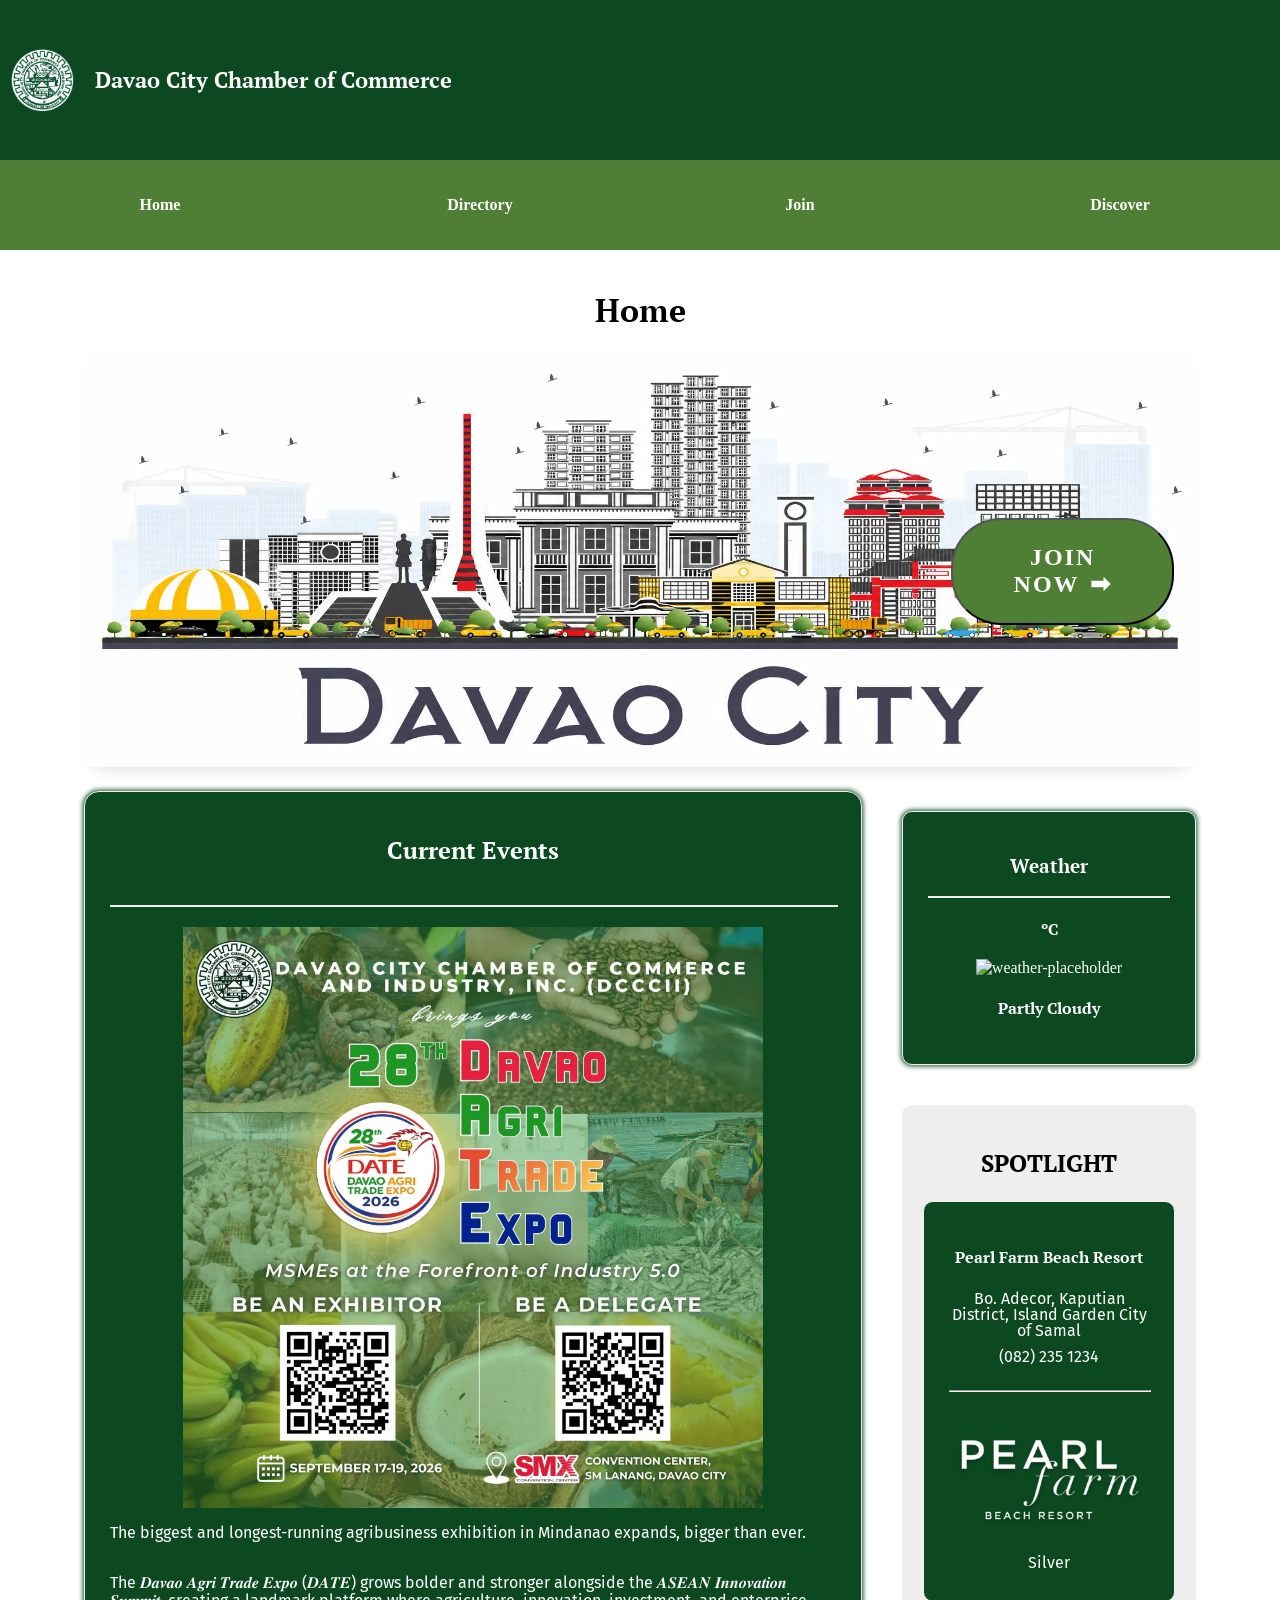
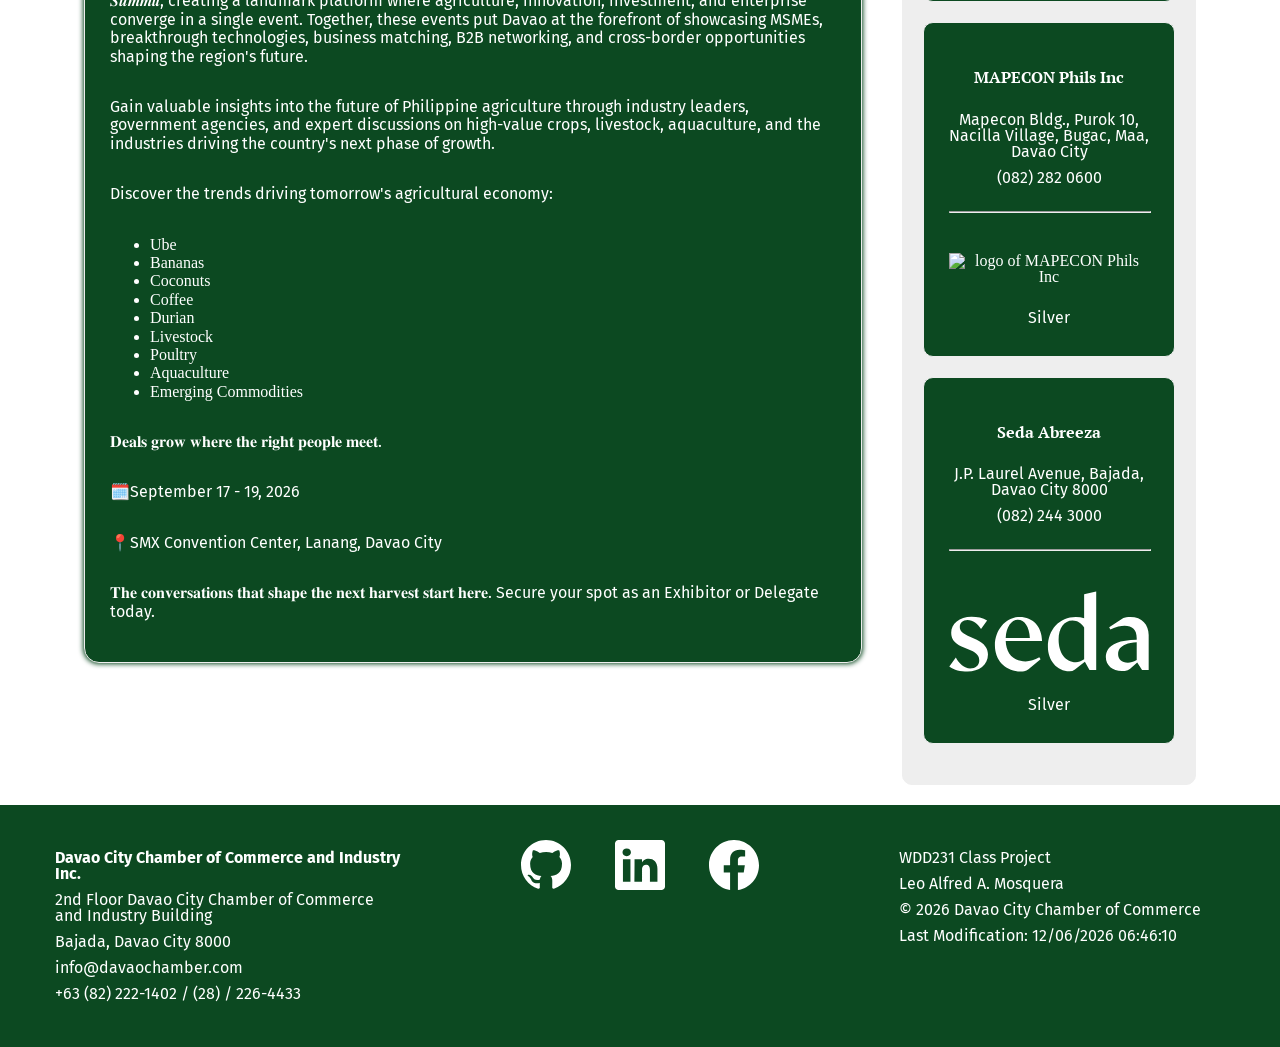
==== chamber/index.html @ d4dee58e "chamber home page first push" ====
<!DOCTYPE html>
<html lang="en">

<head>
    <meta charset="UTF-8">
    <meta name="viewport" content="width=device-width, initial-scale=1.0">
    <title>Chamber of Commerce Website — Home</title>
    <meta name="description"
        content="Directory page for Chamber of Commerce website assignment in WDD 231: Web Frontend Development at Brigham Young University - Idaho">
    <meta name="author" content="Leo Alfred A. Mosquera">
    <meta property="og:title" content="Chamber of Commerce — Home Page">
    <meta property="og:description"
        content="Home page for Chamber of Commerce website assignment in WDD 231: Web Frontend Development at Brigham Young University - Idaho">
    <meta property="og:image" content="https://leoaam24.github.io/wdd231/chamber/images/logo.webp">
    <meta property="og:url" content="https://leoaam24.github.io/wdd231/chamber/directory">

    <link rel="icon" href="./favicon.ico">

    <link rel="stylesheet" href="./styles/normalize.css">
    <link rel="stylesheet" href="./styles/small.css">
    <link rel="stylesheet" href="./styles/larger.css">

    <link rel="preconnect" href="https://fonts.googleapis.com">
    <link rel="preconnect" href="https://fonts.gstatic.com" crossorigin>
    <link
        href="https://fonts.googleapis.com/css2?family=Fira+Sans:ital,wght@0,100;0,200;0,300;0,400;0,500;0,600;0,700;0,800;0,900;1,100;1,200;1,300;1,400;1,500;1,600;1,700;1,800;1,900&family=PT+Serif:ital,wght@0,400;0,700;1,400;1,700&display=swap"
        rel="stylesheet" media="print" onload="this.media='all'">
    <script src="./scripts/base.js" defer></script>
    <script type="module" src="./scripts/weatherapi.mjs"></script>
    <script type="module" src="./scripts/spotlight.mjs"></script>
</head>

<body>
    <header>
        <div id="websiteBrand">
            <img src="./images/logo.webp" alt="davao city chamber of commerce logo" width="160" height="160">
            <span id="websiteTitle">Davao City Chamber of Commerce</span>
        </div>
        <span id="hmbrgrBtn" class=".hmbrgrBtn open"></span>
    </header>
    <nav class="nav open">
        <ol>
            <li><a href="./index.html" class="navItem">Home</a></li>
            <li><a href="./directory.html" class="navItem">Directory</a></li>
            <li><a href="#" class="navItem">Join</a></li>
            <li><a href="#" class="navItem">Discover</a></li>
        </ol>
    </nav>
    <main class="home">
        <h1>Home</h1>
        <div id="hero-container">
            <img id="heroImage" src="./images/hero-image.webp" alt="vector image of davao city">
            <button id="joinBtn">Join Now</button>
        </div>
        <section id="currentEvents">
            <h2>Current Events</h2>
            <hr>
            <img src="./images/qr-for-date.webp" alt="event image with QR code" id="currentEventImage">
            <p>The biggest and longest-running agribusiness exhibition in Mindanao expands, bigger than ever.</p>
            <p>The 𝑫𝒂𝒗𝒂𝒐 𝑨𝒈𝒓𝒊 𝑻𝒓𝒂𝒅𝒆 𝑬𝒙𝒑𝒐 (𝑫𝑨𝑻𝑬) grows bolder and stronger alongside the 𝑨𝑺𝑬𝑨𝑵
                𝑰𝒏𝒏𝒐𝒗𝒂𝒕𝒊𝒐𝒏 𝑺𝒖𝒎𝒎𝒊𝒕, creating a landmark platform where agriculture, innovation,
                investment, and
                enterprise converge in a single event. Together, these events put Davao at the forefront of showcasing
                MSMEs,
                breakthrough technologies, business matching, B2B networking, and cross-border opportunities shaping the
                region's
                future.</p>
            <p>Gain valuable insights into the future of Philippine agriculture through industry leaders, government
                agencies, and
                expert discussions on high-value crops, livestock, aquaculture, and the industries driving the country's
                next phase of
                growth.</p>
            <p>Discover the trends driving tomorrow's agricultural economy:</p>
            <ol>
                <li>Ube</li>
                <li>Bananas</li>
                <li>Coconuts</li>
                <li>Coffee</li>
                <li>Durian</li>
                <li>Livestock</li>
                <li>Poultry</li>
                <li>Aquaculture</li>
                <li>Emerging Commodities</li>
            </ol>
            <p>𝐃𝐞𝐚𝐥𝐬 𝐠𝐫𝐨𝐰 𝐰𝐡𝐞𝐫𝐞 𝐭𝐡𝐞 𝐫𝐢𝐠𝐡𝐭 𝐩𝐞𝐨𝐩𝐥𝐞 𝐦𝐞𝐞𝐭.</p>
            <p id="eventDate">September 17 - 19, 2026</p>
            <p id="eventLocation">SMX Convention Center, Lanang, Davao City</p>
            <p>𝐓𝐡𝐞 𝐜𝐨𝐧𝐯𝐞𝐫𝐬𝐚𝐭𝐢𝐨𝐧𝐬 𝐭𝐡𝐚𝐭 𝐬𝐡𝐚𝐩𝐞 𝐭𝐡𝐞 𝐧𝐞𝐱𝐭 𝐡𝐚𝐫𝐯𝐞𝐬𝐭 𝐬𝐭𝐚𝐫𝐭 𝐡𝐞𝐫𝐞.
                Secure your
                spot as an Exhibitor or Delegate today.</p>
        </section>
        <div id="weatherAndSpotlightContainer">
            <section id="weather-info">
                <h3>Weather</h3>
                <hr>
                <h4><span id="temp-value"></span> ºC</h4>
                <img src="#" alt="weather-placeholder" id="weatherImg">
                <div class="weather-info-2">
                    <h4><span id="weather-condition">Partly Cloudy</span></h4>
                </div>
            </section>
            <section id="spotlightSection">
                <h3>Spotlight</h3>
            </section>
        </div>
    </main>
    <footer>
        <div id="nameAndContacts">
            <p><strong>Davao City Chamber of Commerce and Industry Inc.</strong></p>
            <p>2nd Floor Davao City Chamber of Commerce and Industry Building</p>
            <p> Bajada, Davao City 8000</p>
            <p>info@davaochamber.com</p>
            <p>+63 ​(82) 222-1402 / (28) / 226-4433​</p>
        </div>
        <div id="socials">
            <a href="https://github.com/leoaam24/wdd231"><img src="./images/github.svg" alt="github-icon"
                    width="50"></a>
            <a href="https://www.linkedin.com/in/leo-alfred-mosquera-005425144/"><img src="./images/linkedin.svg"
                    alt="linkedIn-icon" width="50"></a>
            <a href="https://www.facebook.com/leoaam24/"><img src="./images/facebook.svg" alt="facebook-icon"
                    width="50"></a>
        </div>
        <div id="devInfo">
            <p>WDD231 Class Project</p>
            <p>Leo Alfred A. Mosquera</p>
            <p>© <span id="currentyear"></span> Davao City Chamber of Commerce</p>
            <p>Last Modification: <span id="lastModified"></span></p>
        </div>
    </footer>
</body>

</html>
---- chamber/styles/small.css ----
:root {
    --primary-color: #0c4921;
    --secondary-color: #4F7F34;
    --tertiary-color: #E3B82E;
    --border: 1px solid #eee;
}

* {
    box-sizing: border-box;
}

body {
    display: flex;
    flex-direction: column;
    max-width: 900px;
    margin: 0 auto;
    min-height: 100dvh;
}


h1,
h2,
h3,
h4,
h5,
h6 {
    font-family: 'PT Serif', serif;
}

p {
    font-family: 'Fira Sans', sans-serif;
}



/*************** HEADER ***************/

header {
    display: grid;
    grid-template-columns: minmax(0, 1fr) 44px;
    background-color: var(--primary-color);
    max-width: 100%;
    margin: 0;
}

#websiteBrand {
    display: grid;
    grid-template-columns: 75px auto;
    min-width: 0;
    gap: 20px;
    align-items: center;
}

header #websiteBrand img {
    grid-column: 1/2;
    box-sizing: border-box;
    object-fit: contain;
    min-width: 0;
    max-width: 100%;
    padding-left: 10px;
}

#websiteTitle {
    font-family: 'PT Serif', serif;
    font-weight: 800;
    color: #ffff;
    min-width: 0;
    font-size: 22px;
}

#hmbrgrBtn {
    display: flex;
    align-items: center;
    justify-content: center;
}

#hmbrgrBtn.open::before {
    text-align: center;
    align-self: center;
    grid-column: 2/3;
    content: "\2716";
    font-size: 24px;
    color: #ffff;
    cursor: pointer;
}

#hmbrgrBtn::before {
    content: "\2630";
    font-size: 24px;
    color: #ffff;
    cursor: pointer;

}

/*************** NAVIGATION ***************/
nav {
    display: none;
}

nav.open {
    margin: 0;
    display: block;
}

nav.open ol {
    display: flex;
    flex-direction: column;
    margin: 0;
    padding: 0;
}


nav.open ol li {
    display: flex;
    list-style-type: none;
    margin: 0;

}

.navItem {
    text-decoration: none;
    color: #ffff;
    background-color: var(--secondary-color);
    padding: 36px;
    margin: 0;
    font-weight: 700;
    cursor: pointer;
    transition: background-color .5s ease;
    width: 100%;
}

.navItem:hover {
    background-color: var(--tertiary-color);
    color: var(--primary-color);
    text-transform: uppercase;
}




/*************** MAIN ***************/
main {
    flex: 1;
    margin: 0 auto;
    padding: 20px;
}

main h2 {
    text-align: center;
}


/****** HOME ******/

.home {
    display: flex;
    flex-direction: column;
}

.home h1 {
    text-align: center;
}

#hero-container {
    margin-bottom: 20px;
}

#heroImage {
    box-shadow: 0 10px 15px -10px #d5d5d5;
}

#heroImage,

#currentEventImage {
    object-fit: cover;
    max-width: 100%;
    min-width: 0%;
}

#joinBtn {
    padding: .75rem;
    border-radius: 50px;
    max-width: 100%;
    width: 100%;
    background-color: var(--secondary-color);
    color: #fff;
    font-weight: 800;
    text-transform: uppercase;
    margin: 20px auto;
    cursor: pointer;
    letter-spacing: 2px;
    transition: background-color .5s ease, transform .3s ease, border-radius 1s ease-out, color 1s ease-out, letter-spacing 1s ease-out;
}

#joinBtn:hover {
    transform: scale(1.1);
    border-radius: 5px;
    background-color: #E3B82E;
    color: #0c4921;
    letter-spacing: 5px;
}

#currentEvents {
    border: var(--border);
    padding: 25px;
    border-radius: 15px;
    background-color: #0c4921;
    color: #fff;
    box-shadow: 0 0 5px 1px var(--primary-color);
}


#currentEvents:hover h2 {
    letter-spacing: 5px;
}

#currentEvents p {
    transition: line-height .5s ease-out;
}

#currentEvents:hover p {
    line-height: 1.5;
}

#currentEvents h2 {
    max-width: 100%;
    color: #fff;
    max-height: 100%;
    height: 100%;
    transition: letter-spacing .5s ease;
}


#currentEvents hr {
    border: var(--border);
    margin: 20px auto;
}

#currentEvents ol li {
    list-style-type: disc;
}

#eventDate::before {
    content: "🗓️";
}

#eventLocation::before {
    content: "📍";
}

#weather-info {
    border: var(--border);
    padding: 25px;
    margin: 20px 0;
    border-radius: 10px;
    text-align: center;
    background-color: var(--primary-color);
    color: #fff;
    box-shadow: 0 0 5px 1px var(--primary-color);
}

#weather-info h3 {
    transition: letter-spacing .5s ease;
}

#weather-info:hover h3 {
    letter-spacing: 5px;
}

#weather-info h4 {
    transition: transform .5s ease;
}

#weather-info:hover h4 {
    transform: scale(1.1);
}

#weather-info hr {
    border: var(--border);
}

#spotlightSection {
    border: var(--border);
    padding: 10px;
    transition: background-color .5s ease;
}

#spotlightSection:hover {
    background-color: transparent;
}

#spotlightSection:hover h3 {
    letter-spacing: 5px;
}


#spotlightSection h3 {
    text-align: center;
    transition: letter-spacing .5s ease;
}

#spotlightSection .card {
    display: flex;
    flex-direction: column;
    border: var(--border);
    padding: 25px;
    margin: 20px 0;
    border-radius: 10px;
    text-align: center;
    background-color: var(--primary-color);
    color: #fff;
    line-height: 1;
    transition: transform .5s ease;
}

#spotlightSection .card:hover {
    transform: scale(1.1);
}

#spotlightSection .card hr {
    width: 100%;
    max-width: 100%;
    margin: 20px 0;
}

#spotlightSection .card img {
    flex: 1;
    display: block;
    object-fit: cover;
    max-width: 100%;
    min-width: 0%;
    margin: 20px 0;
}

#spotlightSection .card p {
    margin: 5px 0;
}


/****** DIRECTORY ******/

#viewButtons {
    display: flex;
    text-align: center;
    margin: 20px 0;
    justify-content: space-between;
}

.viewButton {
    width: 100%;
    padding: 24px;
    margin: 0 20px;
    font-weight: 700;
    font-size: 26px;
    color: var(--primary-color);
    background-color: #E3B82E;
    border-radius: 20px;
    cursor: pointer;
    transition: background-color .5s ease;
}

.viewButton:hover {
    background-color: var(--primary-color);
    color: #fff;
    font-weight: 700;
    text-transform: uppercase;
}

.card.grid:nth-child(odd) .cardInfo.grid {
    background-color: var(--primary-color);
    color: #fff;
}


/****** CARD GRID — DIRECTORY ******/
.card.grid {
    text-align: center;
    border: 1px solid #ddd;
    margin: 20px 0;
    border-radius: 15px;
    background-color: var(--secondary-color);
    color: #ffff;
    box-shadow: 0 0 15px -5px black;
    display: flex;
    flex-direction: column;
}

.card.grid h1 {
    justify-content: center;
    align-self: center;
}

.card.grid hr {
    border: 1px solid #eee;
    margin-bottom: 20px;
}

.cardInfo.grid {
    background: transparent;
    background-color: #fff;
    color: var(--primary-color);
    display: grid;
    gap: 10px;
    grid-template-columns: repeat(2, 1fr);
    padding: 20px;
    flex: 1;
}

.cardInfo.grid img {
    align-self: center;
    min-width: 0;
    min-height: 0;
    max-width: 100%;
    height: auto;
    grid-row: 1/4;
}

.cardInfo.grid span {
    box-sizing: content-box;
    grid-column: 2/3;
    display: flex;
    flex-wrap: wrap;
    align-items: center;
    max-width: 100%;
    min-width: 0;
    word-break: break-all;
    line-height: 1;
}

.cardInfo.grid span p {
    font-size: 14px;
    margin: 10px 0;
    padding-left: 5px;
}

/****** CARD LIST — DIRECTORY ******/
.card.list {
    margin: 0;
    border: 1px solid #d5d5d5;
    text-align: center;
    background-color: var(--secondary-color);
    color: #fff;
    box-shadow: 0 0 15px -8px black;
}


.cardInfo.list {
    display: flex;
    flex-direction: column;
    background-color: #fff;
    padding: 25px;
    color: var(--primary-color);
}

.cardInfo.list img {
    display: none;
}

.cardInfo.list span {
    display: flex;
    align-items: center;
}


.cardInfo.list span p {
    word-break: break-all;
    text-align: left;
    padding-left: 5px;
}

/*************** FOOTER ***************/
footer {
    background-color: var(--primary-color);
    display: flex;
    flex-direction: column;
    color: #fff;
    line-height: 1;
}

footer>* {
    margin: 10px 20px;
}

footer p {
    margin: 10px;
}

#socials>* {
    padding: 20px;
}
---- chamber/styles/larger.css ----
@media screen and (min-width: 768px) {

    body {
        display: flex;
        flex-direction: column;
        max-width: 100%;
    }


    /*************** HEADER ***************/
    #hmbrgrBtn {
        display: none;
    }

    /*************** NAVIGATION ***************/
    nav.open ol {
        flex-direction: row;
    }

    nav.open ol li {
        text-align: center;
        width: 100%;
    }

    /*************** MAIN ***************/
    main {
        flex: 1;
    }

    main h1 {
        text-align: center;
    }

    /****** HOME ******/
    .home {
        max-width: 90%;
        display: grid;
        grid-template-columns: 1fr .25fr;
        align-items: start;
    }

    .home h1 {
        grid-column: 1/3;
    }

    #hero-container {
        position: relative;
        grid-column: 1/3;
    }

    #joinBtn::after {
        padding-left: 10px;
        content: "\27A1";
    }

    #joinBtn {
        position: absolute;
        bottom: 30%;
        right: 2%;
        width: 20%;
        padding: 24px;
        font-size: 24px;
    }


    #currentEvents {
        display: flex;
        flex-direction: column;
        grid-column: 1/2;
        max-width: 100%;
        margin-right: 40px;
    }

    #currentEvents h2 {
        flex-shrink: 1;
    }

    #currentEventImage {
        align-self: center;
        max-width: 80%;
    }

    #currentEvents hr {
        max-width: 100%;
        width: 100%;
        flex-shrink: 1;
    }

    #weatherAndSpotlightContainer {
        display: flex;
        flex-direction: column;
    }

    #weather-info {
        margin-bottom: auto;
    }

    #spotlightSection {
        margin-top: 40px;
        border-radius: 10px;
        padding: 20px;
        background-color: #eee;
    }

    #spotlightSection h3 {
        font-size: 24px;
        text-transform: uppercase;
    }

    #spotlightSection .card img {
        align-self: center;
        max-width: 200px;
    }

    /****** DIRECTORY ******/


    /****** CARD GRID — DIRECTORY ******/
    #cards.grid {
        display: grid;
        grid-template-columns: repeat(4, minmax(0, 1fr));
        gap: 20px;
    }

    .cardInfo.grid {
        padding: 20px;
        max-width: 100%;
        align-self: baseline;
        box-sizing: border-box;
        justify-items: center;
    }

    .cardInfo.grid img {
        grid-row: 1/4;
        justify-self: center;
    }

    .cardInfo.grid span p {
        text-align: left;
    }

    /****** CARD LIST  — DIRECTORY ******/
    #cards.list {
        display: flex;
        flex-direction: column;
    }

    .card.list {
        box-shadow: none;
    }

    .cardInfo.list span {
        justify-content: center;
    }



    /*************** FOOTER ***************/
    footer {
        padding: 25px;
        display: grid;
        grid-template-columns: repeat(3, minmax(0, 1fr));
        justify-items: center;
    }
}
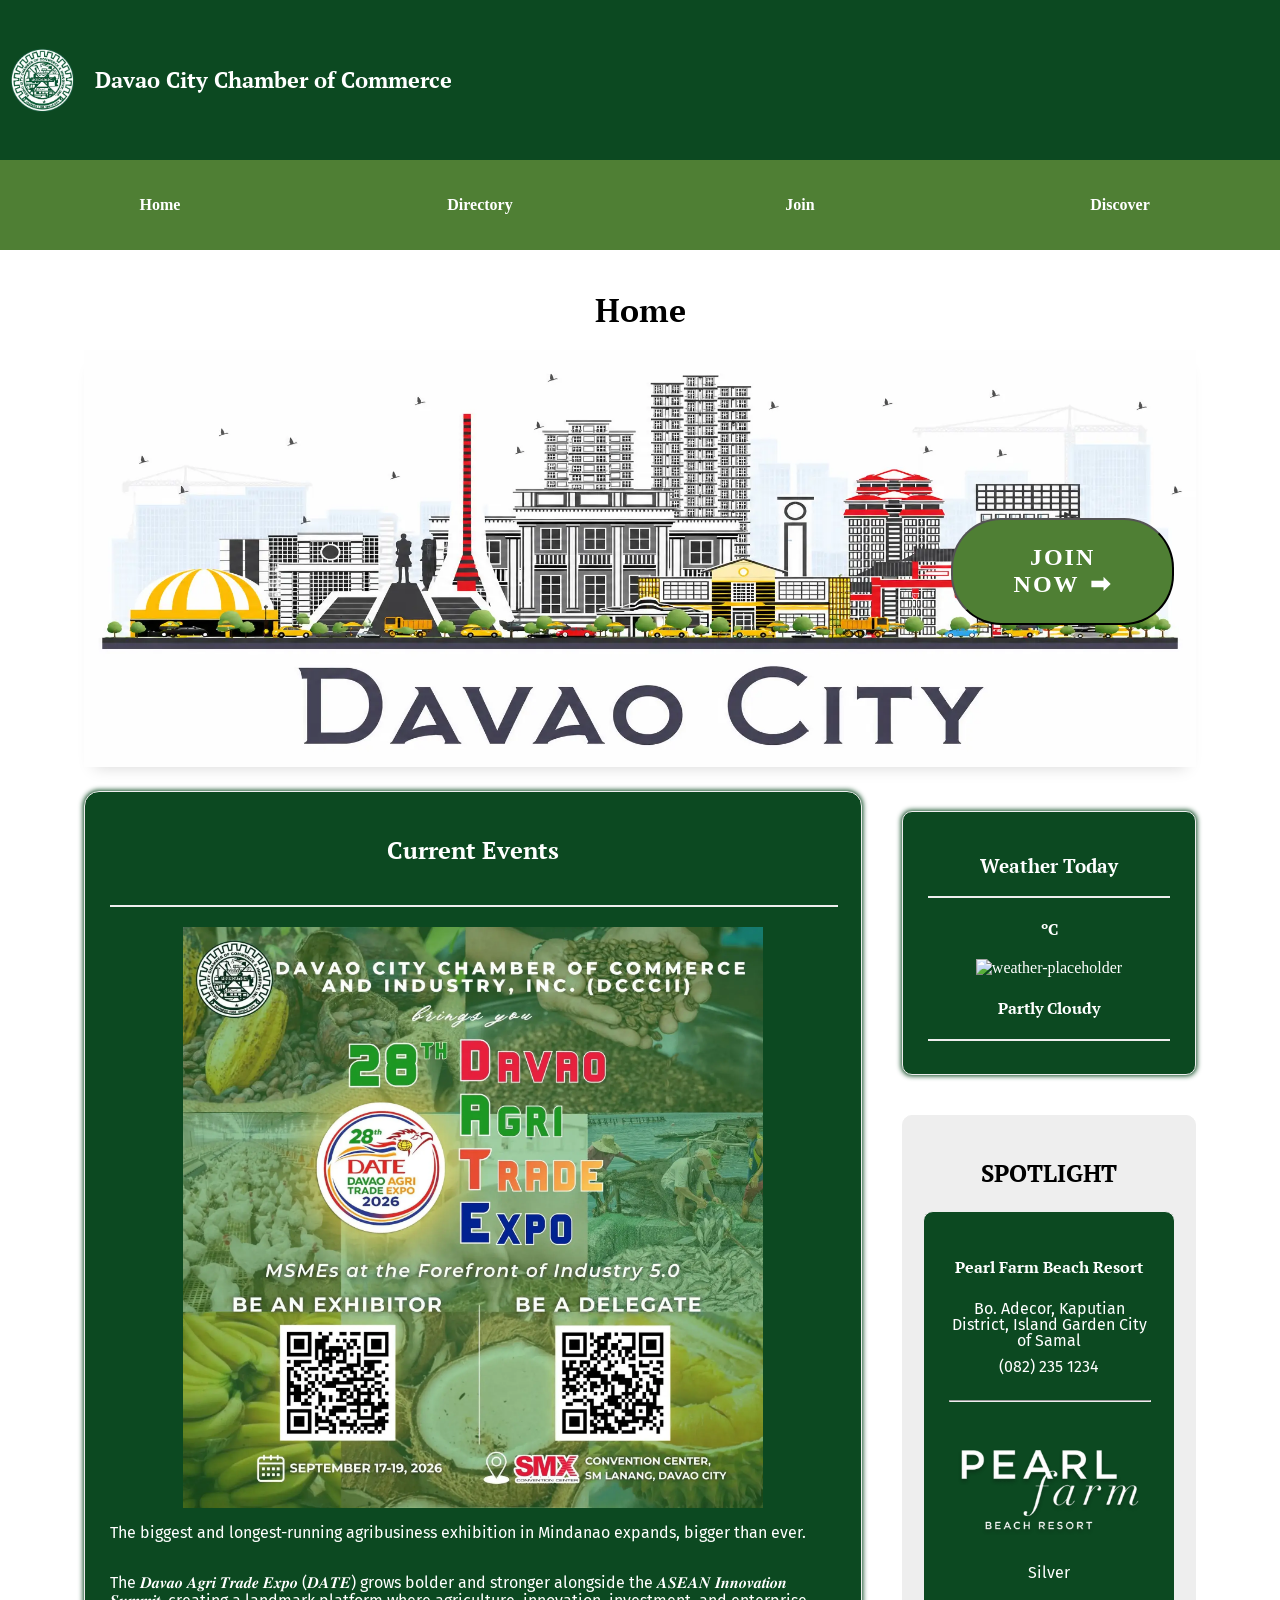
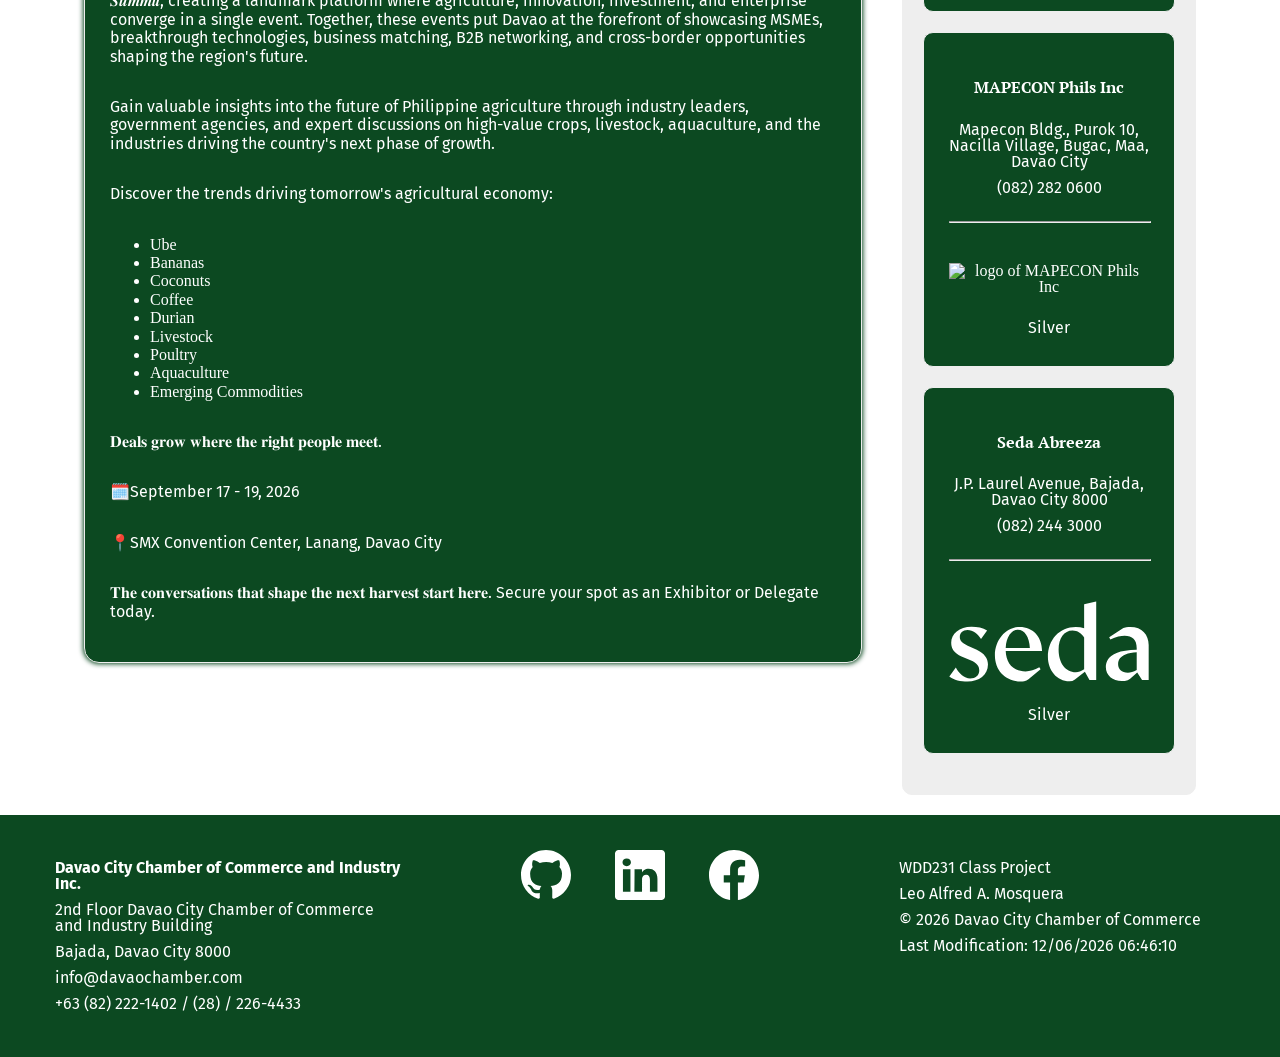
==== commit 1a507e3b: "second push for chamber home page" ====
--- a/chamber/index.html
+++ b/chamber/index.html
@@ -91,16 +91,20 @@
         </section>
         <div id="weatherAndSpotlightContainer">
             <section id="weather-info">
-                <h3>Weather</h3>
+                <h3>Weather Today</h3>
                 <hr>
                 <h4><span id="temp-value"></span> ºC</h4>
                 <img src="#" alt="weather-placeholder" id="weatherImg">
                 <div class="weather-info-2">
                     <h4><span id="weather-condition">Partly Cloudy</span></h4>
+                    <hr>
+                    <div id="advanceWeather">
+                    </div>
                 </div>
             </section>
             <section id="spotlightSection">
                 <h3>Spotlight</h3>
+
             </section>
         </div>
     </main>
--- a/chamber/styles/small.css
+++ b/chamber/styles/small.css
@@ -259,6 +259,7 @@
     box-shadow: 0 0 5px 1px var(--primary-color);
 }
 
+
 #weather-info h3 {
     transition: letter-spacing .5s ease;
 }
@@ -277,6 +278,11 @@
 
 #weather-info hr {
     border: var(--border);
+}
+
+#advanceWeatherDescription {
+    text-transform: capitalize;
+    font-weight: 400;
 }
 
 #spotlightSection {
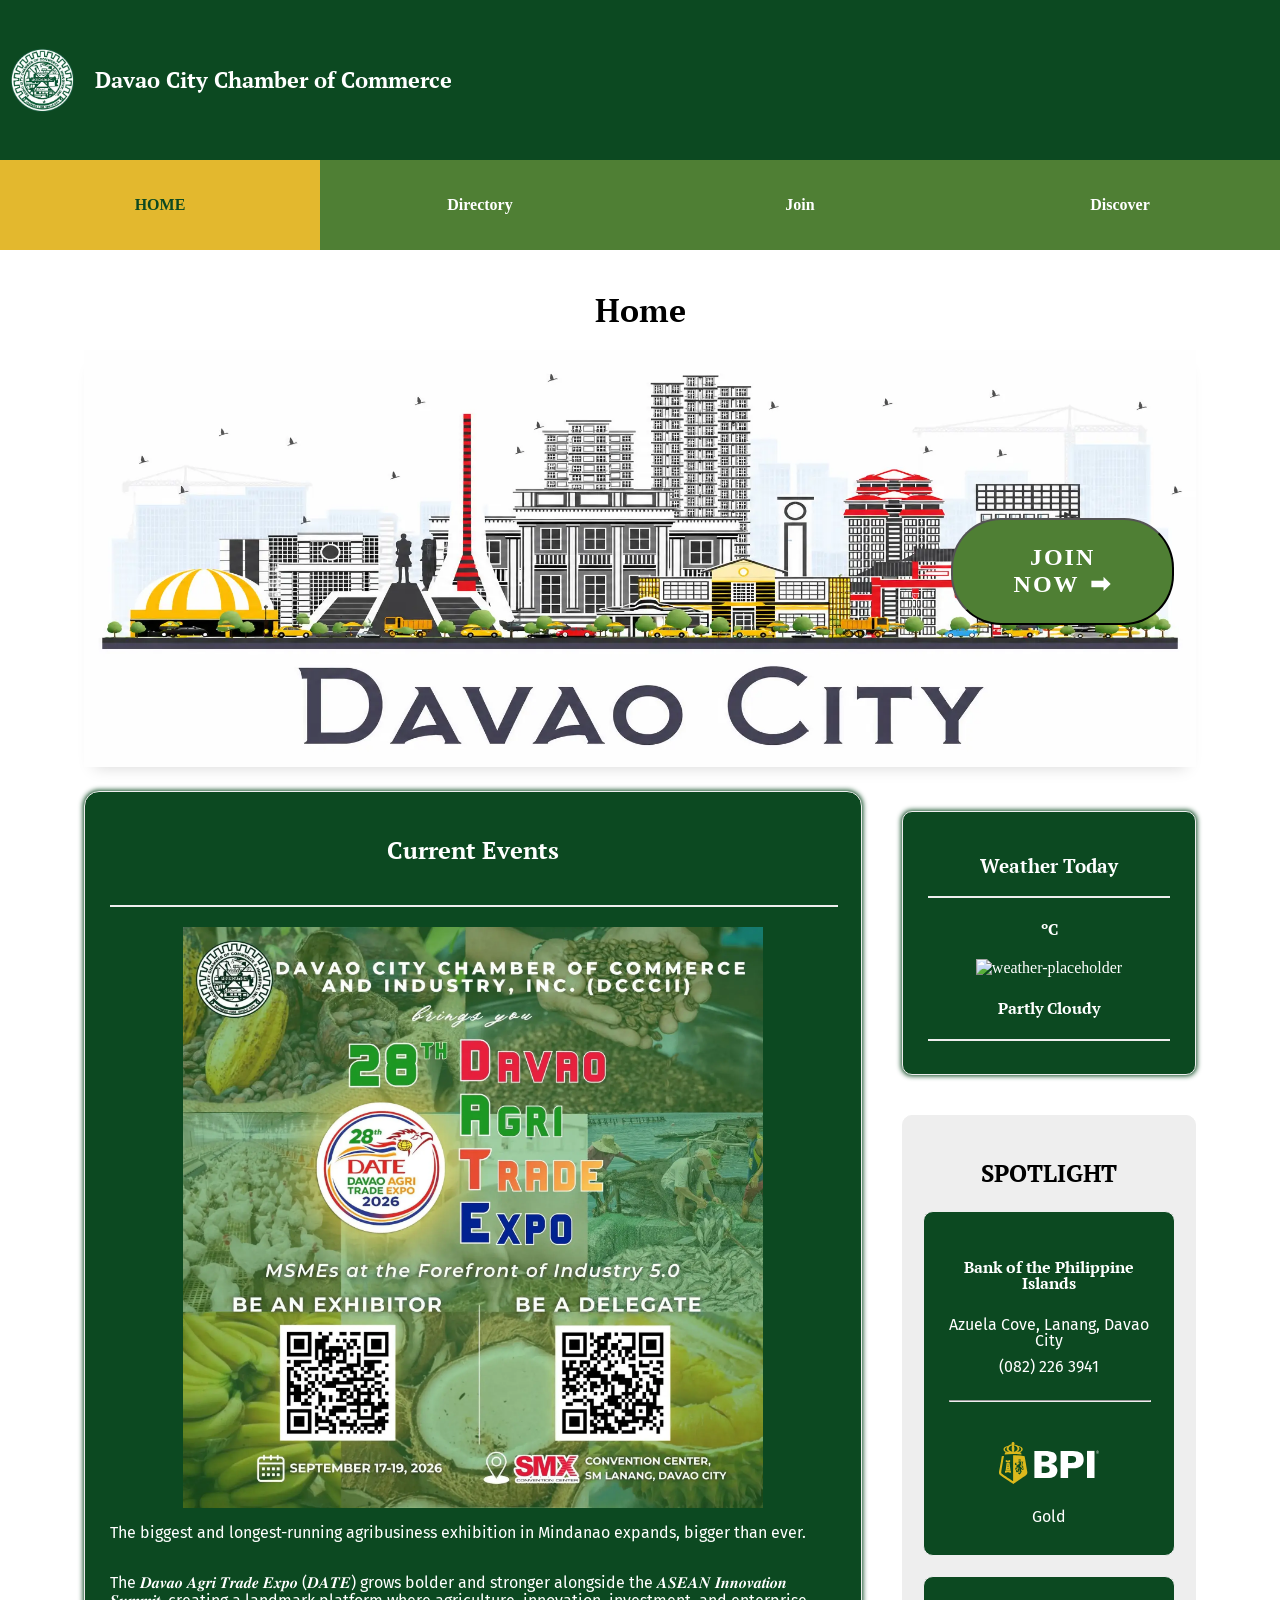
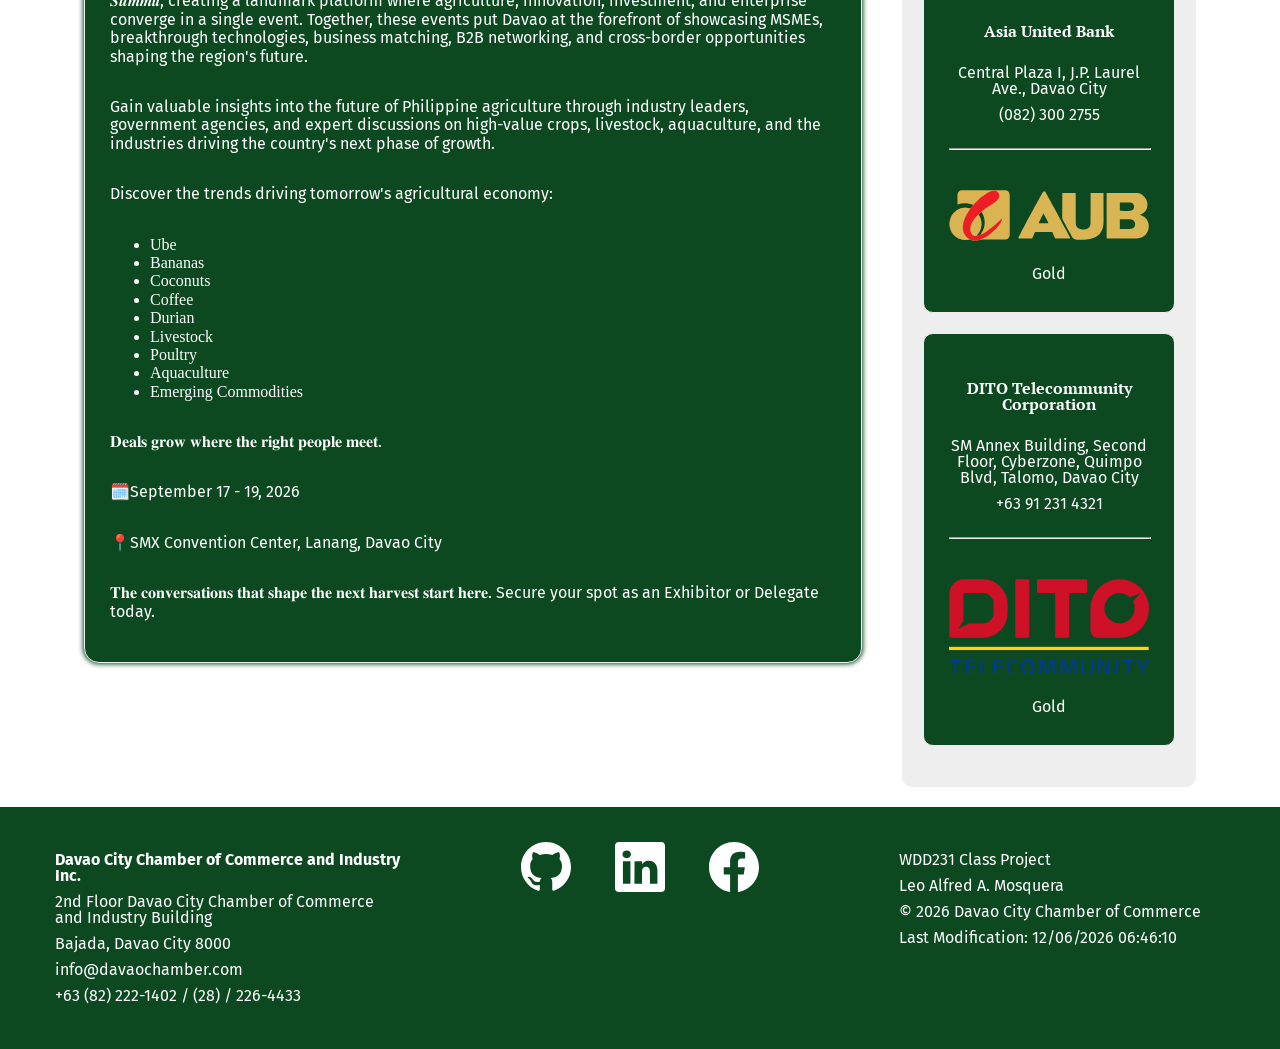
==== commit 7ee4c610: "adding current subclass for current navigation." ====
--- a/chamber/index.html
+++ b/chamber/index.html
@@ -40,7 +40,7 @@
     </header>
     <nav class="nav open">
         <ol>
-            <li><a href="./index.html" class="navItem">Home</a></li>
+            <li><a href="./index.html" class="navItem current">Home</a></li>
             <li><a href="./directory.html" class="navItem">Directory</a></li>
             <li><a href="#" class="navItem">Join</a></li>
             <li><a href="#" class="navItem">Discover</a></li>
--- a/chamber/styles/small.css
+++ b/chamber/styles/small.css
@@ -129,7 +129,10 @@
     width: 100%;
 }
 
-.navItem:hover {
+
+
+.navItem:hover,
+.navItem.current {
     background-color: var(--tertiary-color);
     color: var(--primary-color);
     text-transform: uppercase;
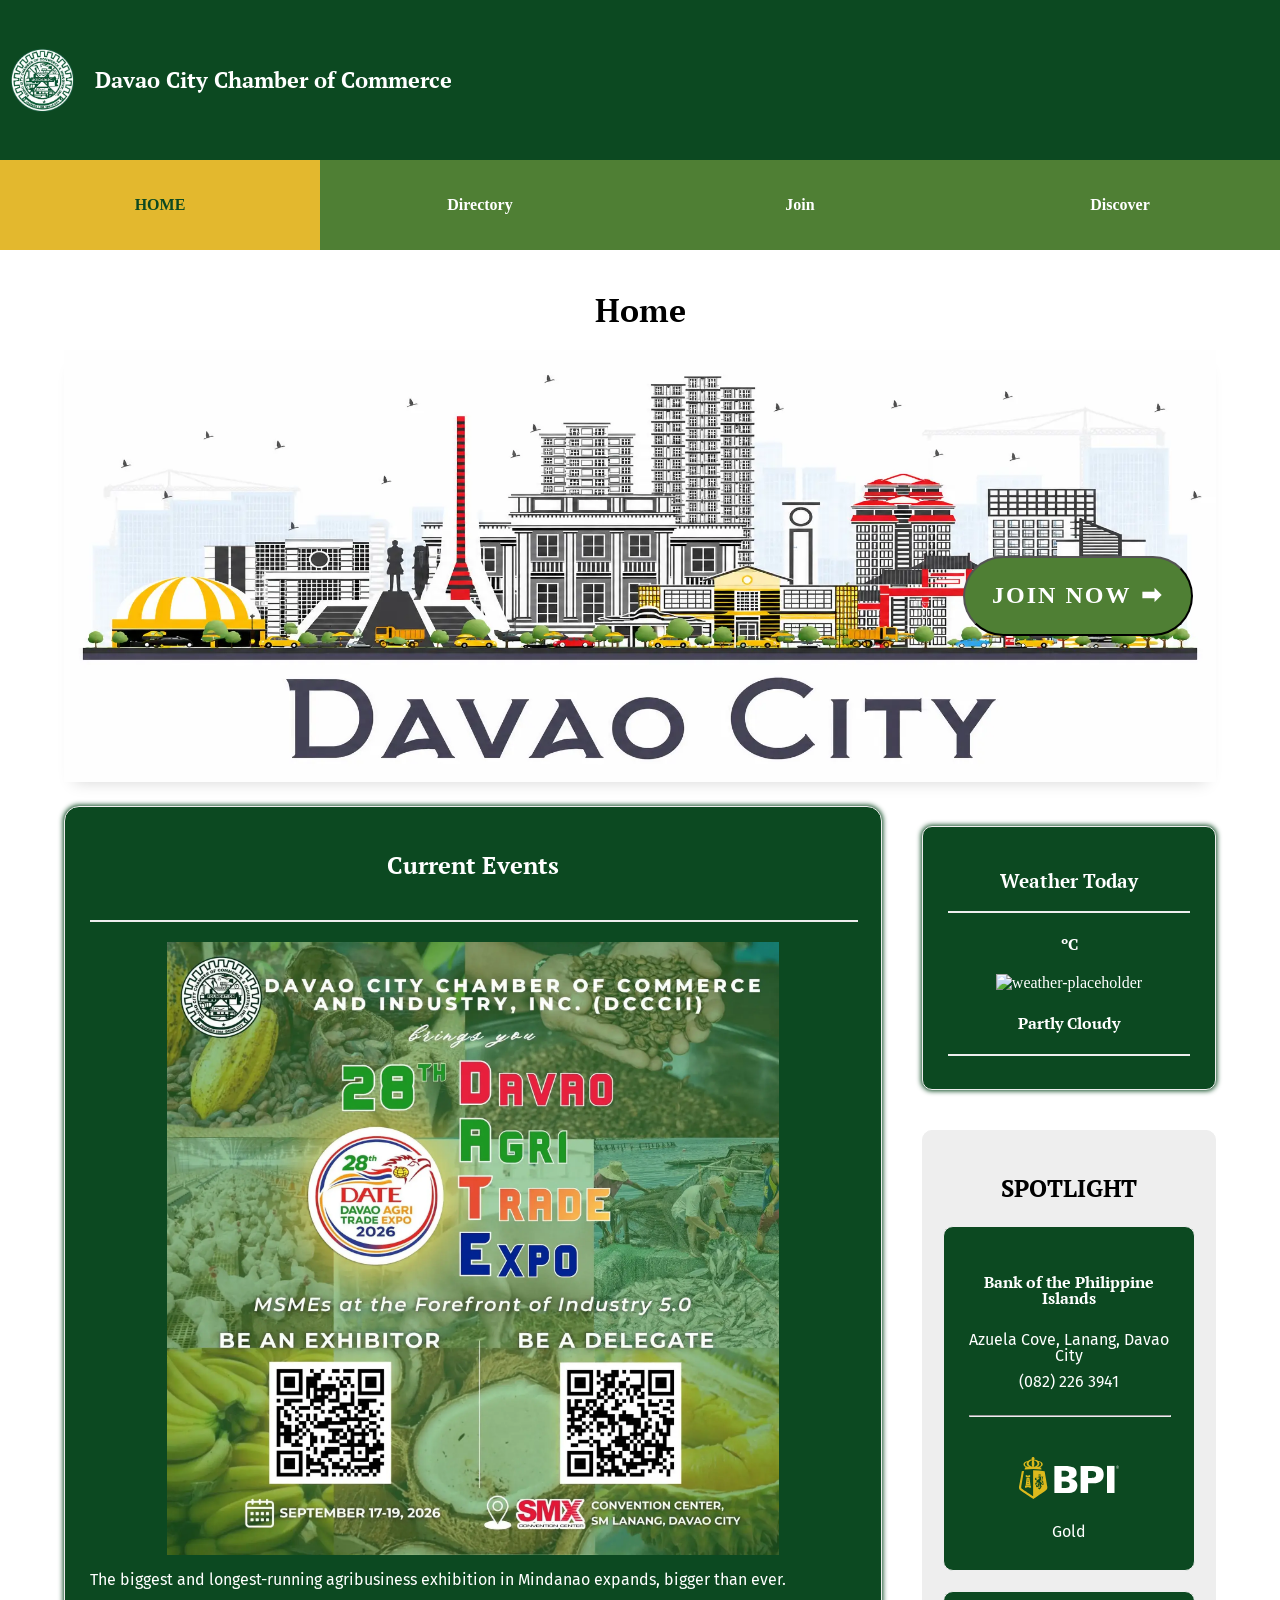
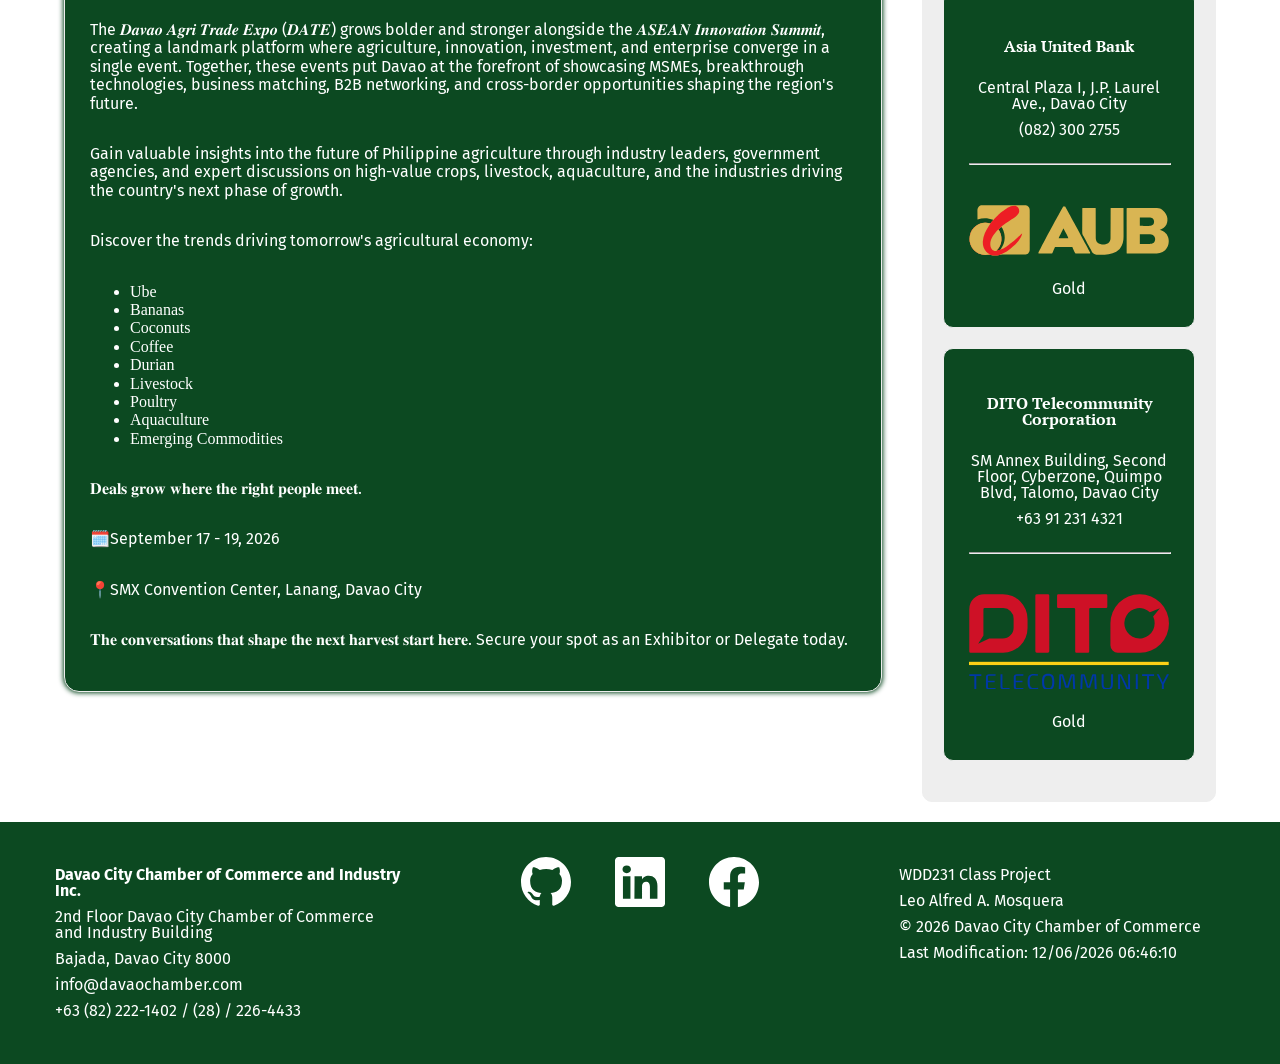
==== commit 29d1122c: "join page 3rd update" ====
--- a/chamber/index.html
+++ b/chamber/index.html
@@ -11,7 +11,7 @@
     <meta property="og:title" content="Chamber of Commerce — Home Page">
     <meta property="og:description"
         content="Home page for Chamber of Commerce website assignment in WDD 231: Web Frontend Development at Brigham Young University - Idaho">
-    <meta property="og:image" content="https://leoaam24.github.io/wdd231/chamber/images/logo.webp">
+    <meta property="og:image" content="https://leoaam24.github.io/wdd231/chamber/images/dcccii.png">
     <meta property="og:url" content="https://leoaam24.github.io/wdd231/chamber/directory">
 
     <link rel="icon" href="./favicon.ico">
--- a/chamber/styles/small.css
+++ b/chamber/styles/small.css
@@ -5,7 +5,75 @@
     --border: 1px solid #eee;
 }
 
-* {
+
+@property --glow-angle {
+    syntax: "<angle>";
+    initial-value: 0deg;
+    inherits: false;
+}
+
+
+@keyframes spin-glow {
+    to {
+        --glow-angle: 360deg;
+    }
+}
+
+
+@keyframes fadeColorNp {
+    from {
+        border: inherit;
+        transform: scale(1);
+    }
+
+    to {
+        border: inherit;
+        transform: scale(1.05);
+    }
+}
+
+@keyframes fadeColorBr {
+    from {
+        border: inherit;
+        transform: scale(1);
+    }
+
+    to {
+        border: inherit;
+        transform: scale(1.05);
+    }
+}
+
+@keyframes fadeColorSi {
+    from {
+        border: inherit;
+        transform: scale(1);
+    }
+
+    to {
+        border: inherit;
+
+        transform: scale(1.05);
+    }
+}
+
+@keyframes fadeColorGo {
+    from {
+        border: inherit;
+        transform: scale(1);
+    }
+
+    to {
+        border: inherit;
+
+        transform: scale(1.05);
+    }
+}
+
+
+
+
+@keyframe * {
     box-sizing: border-box;
 }
 
@@ -142,6 +210,7 @@
 
 
 /*************** MAIN ***************/
+
 main {
     flex: 1;
     margin: 0 auto;
@@ -151,7 +220,6 @@
 main h2 {
     text-align: center;
 }
-
 
 /****** HOME ******/
 
@@ -477,6 +545,169 @@
     padding-left: 5px;
 }
 
+
+/****** JOIN PAGE ******/
+#form-container {
+    display: flex;
+    flex-direction: column;
+    max-width: 100%;
+}
+
+.fieldset-box {
+    padding: 20px;
+    margin-bottom: 20px;
+    border-radius: 15px;
+    border: 1px solid #d5d5d5;
+}
+
+label {
+    display: flex;
+    flex-direction: column;
+}
+
+form label:not(:first-of-type) {
+    margin-top: 15px;
+}
+
+input {
+    padding: 14px;
+    border-radius: 10px;
+}
+
+input:invalid {
+    border-left: 4px solid red;
+}
+
+#membershipSelector {
+    display: flex;
+    flex-direction: column;
+    justify-content: left;
+    margin-top: 20px;
+}
+
+.sbs {
+    cursor: pointer;
+    display: flex;
+    flex-direction: row;
+    text-align: center;
+    justify-content: center;
+    padding: 24px;
+    border-top-left-radius: 25px;
+    border-bottom-right-radius: 25px;
+    font-weight: 700;
+    border: 3px solid transparent;
+    background:
+        linear-gradient(#fff, #ffffff) padding-box,
+        conic-gradient(from var(--glow-angle),
+            var(--secondary-color), #00ffaa, var(--primary-color)) border-box;
+
+    animation: spin-glow 3s ease-in infinite;
+
+}
+
+
+
+.sbs input[type=radio] {
+    margin-right: 8px;
+    appearance: none;
+}
+
+
+.sbs:has(input[value="np"]:checked) {
+    background: var(--primary-color);
+    text-transform: uppercase;
+    color: #fff;
+    animation: fadeColorNp 1.5s ease infinite alternate;
+}
+
+.sbs:has(input[value="bronze"]:checked) {
+    background: linear-gradient(#6b3e1b, #6b3e1b);
+    text-transform: uppercase;
+    color: #fff;
+    animation: fadeColorBr 1.5s ease infinite alternate;
+}
+
+
+.sbs:has(input[value="silver"]:checked) {
+    background: linear-gradient(#3a3d40, #3a3d40) padding-box;
+    text-transform: uppercase;
+    color: #fff;
+    animation: fadeColorSi 1.5s ease infinite alternate;
+}
+
+.sbs:has(input[value="gold"]:checked) {
+    background: linear-gradient(#856a1d, #856a1d);
+    text-transform: uppercase;
+    color: #fff;
+    animation: fadeColorGo 1.5s ease infinite alternate;
+}
+
+
+dialog:modal {
+    display: flex;
+    flex-direction: column;
+    width: min(90%, 400px);
+    background-color: #fff;
+    border: 1px solid black;
+    border-radius: 5px;
+    box-shadow: 0 0 10px rgb(0 0 0 / 50%);
+    padding: 20px;
+    line-height: 1.5;
+    font-size: 1rem;
+    word-wrap: break-word;
+}
+
+dialog h2 {
+    margin: 0;
+}
+
+dialog ol {
+    margin: 0;
+}
+
+dialog ol li {
+    list-style-type: disc;
+    margin: 10px;
+}
+
+dialog p {
+    margin: 5px;
+}
+
+#modalCloseBtn {
+    cursor: pointer;
+    margin: 10px;
+    background-color: var(--primary-color);
+    color: #fff;
+    padding: .5rem;
+    border-radius: 10px;
+    box-shadow: inset 0 1.5px 5px 1px white;
+    font-weight: 500;
+}
+
+#modalCloseBtn:active {
+    box-shadow: inset 0 1.5px 5px 1px grey;
+}
+
+dialog::backdrop {
+    background-color: rgb(0 0 0 / 50%);
+}
+
+/****** JOIN PAGE ******/
+
+.thankyou>h1 {
+    text-align: center;
+}
+
+#infos {
+    border: 2px solid #eee;
+    border-radius: 15px;
+    padding: 20px;
+    display: flex;
+    flex-direction: column;
+    justify-content: center;
+}
+
 /*************** FOOTER ***************/
 footer {
     background-color: var(--primary-color);
--- a/chamber/styles/larger.css
+++ b/chamber/styles/larger.css
@@ -154,6 +154,37 @@
     }
 
 
+    /****** JOIN PAGE ******/
+
+    .join {
+        max-width: 100%;
+        width: 100%;
+    }
+
+    #form-container {
+        margin: 0 auto;
+        width: 40%;
+    }
+
+    #submitBtn {
+        max-width: 100%;
+        color: #fff;
+        width: 100%;
+        background-color: var(--primary-color);
+        font-weight: 800;
+        font-size: 2rem;
+        cursor: pointer;
+        transition: transform .5s ease;
+    }
+
+    #submitBtn:hover {
+        transform: scale(1.02);
+    }
+
+    #submitBtn:active {
+        transform: scale(.95);
+    }
+
 
     /*************** FOOTER ***************/
     footer {
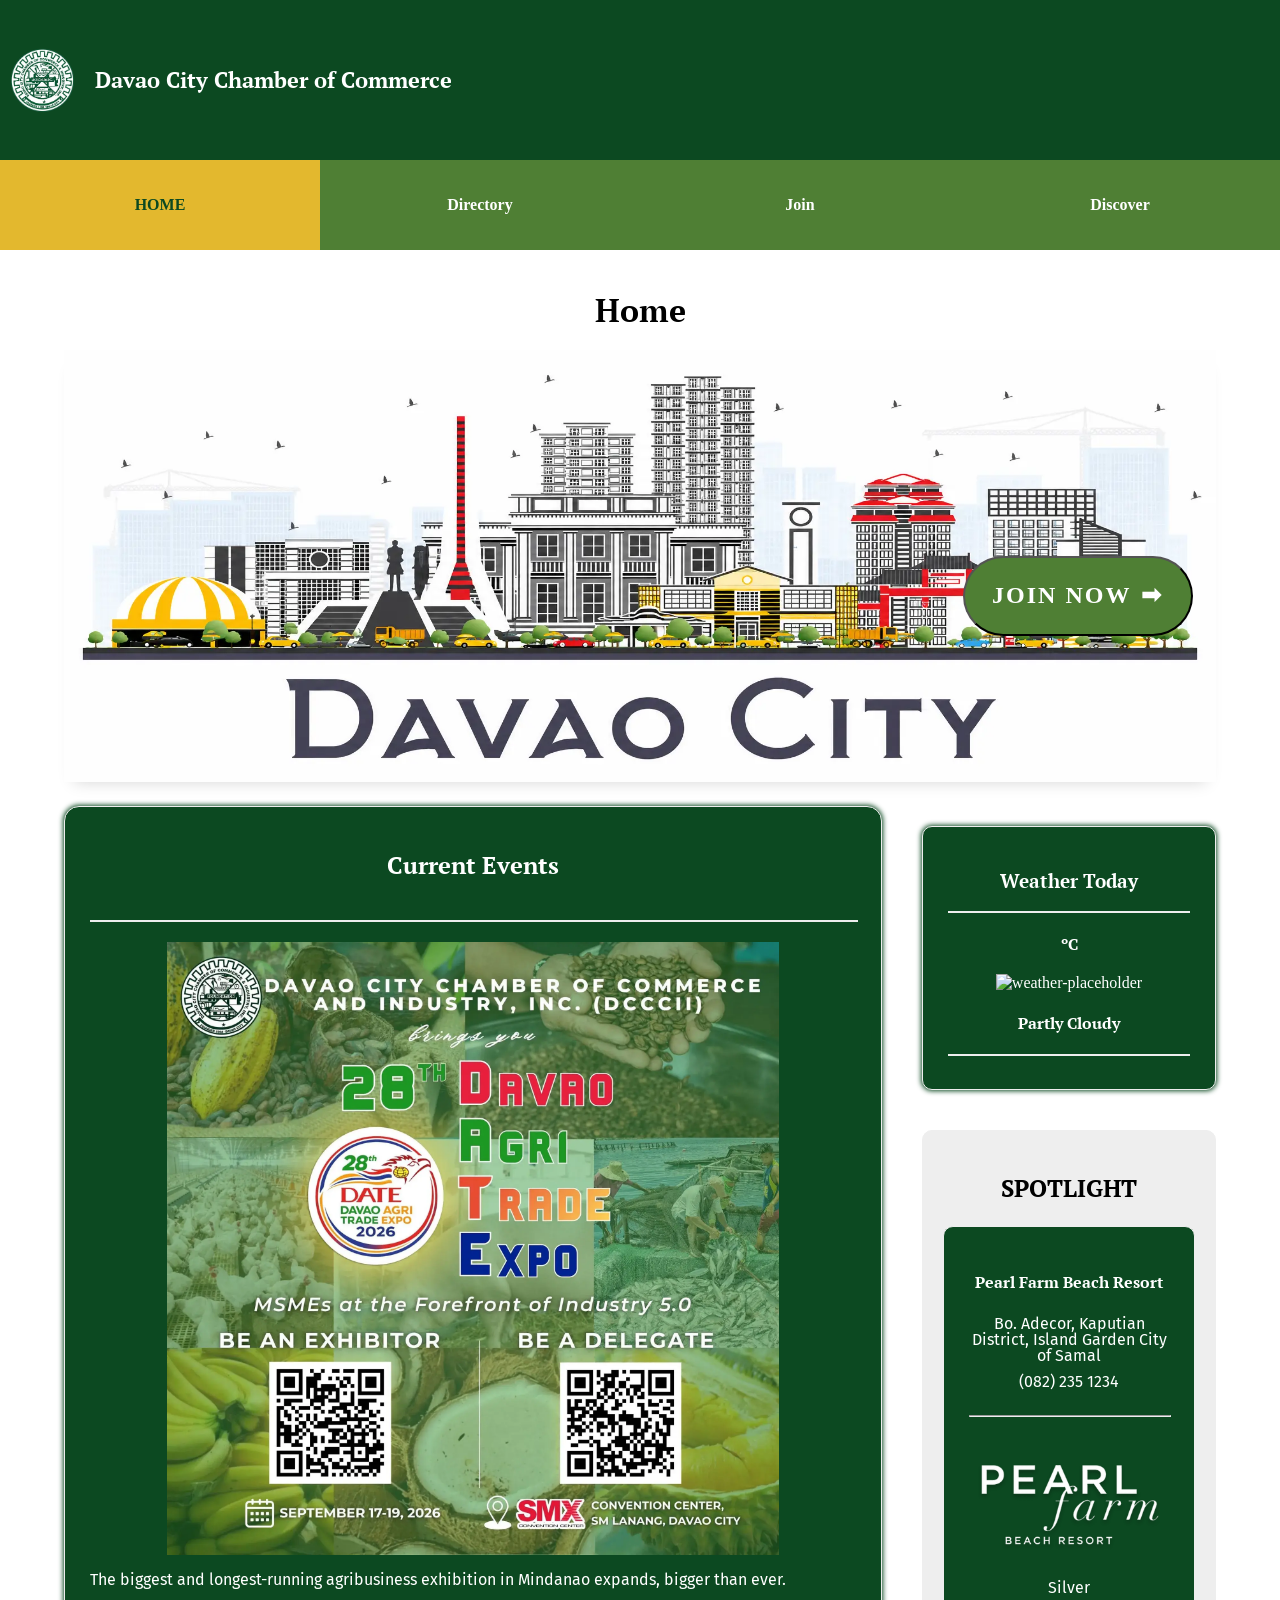
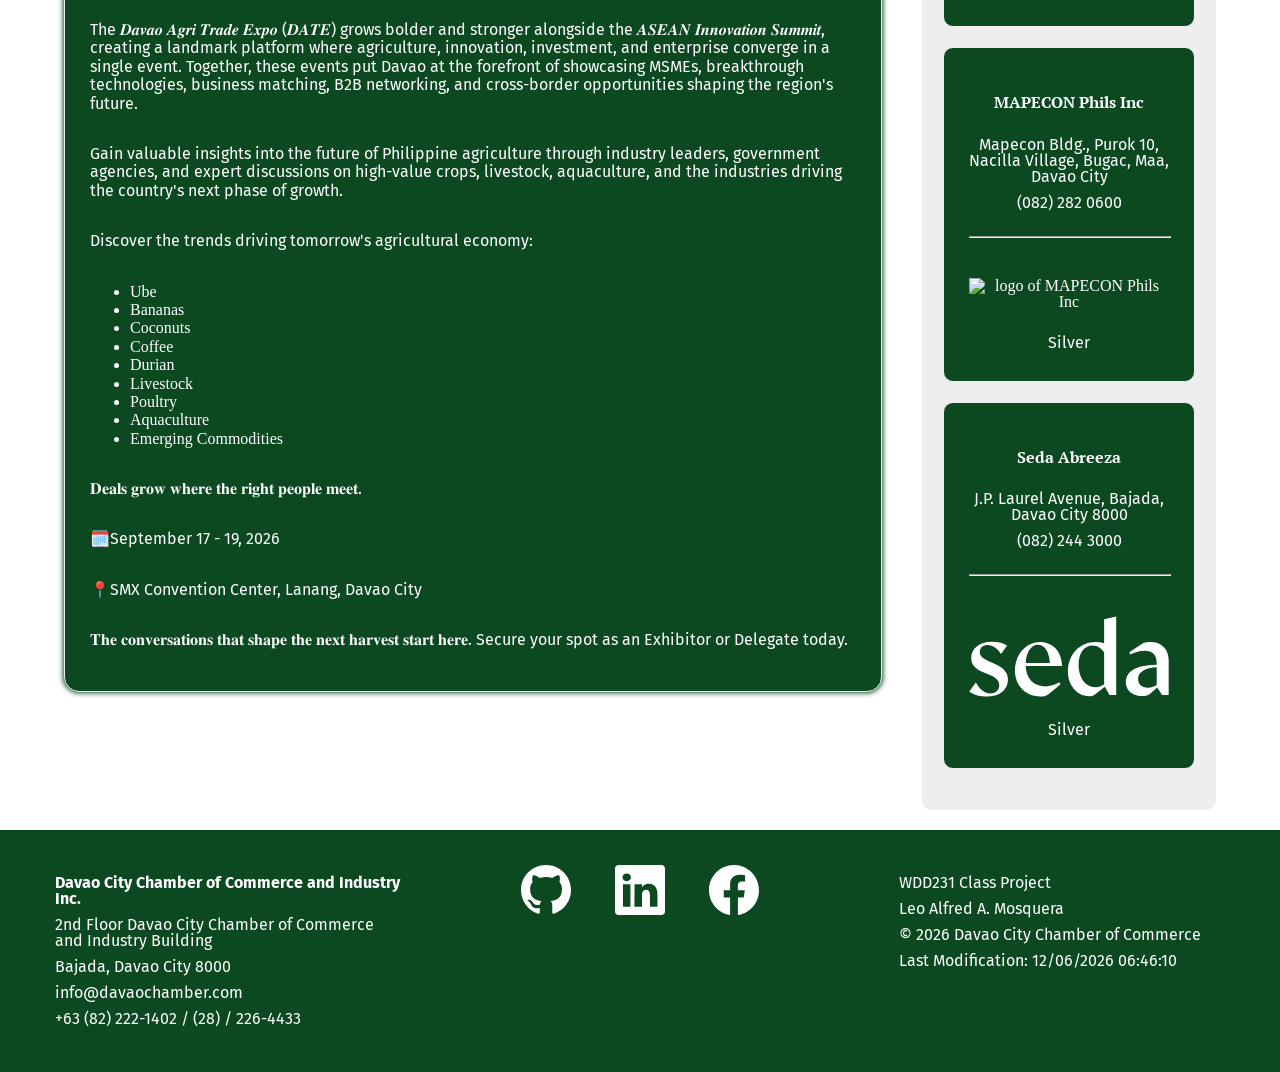
==== commit 9669d1d4: "week 4 assignment 4th update" ====
--- a/chamber/index.html
+++ b/chamber/index.html
@@ -11,7 +11,7 @@
     <meta property="og:title" content="Chamber of Commerce — Home Page">
     <meta property="og:description"
         content="Home page for Chamber of Commerce website assignment in WDD 231: Web Frontend Development at Brigham Young University - Idaho">
-    <meta property="og:image" content="https://leoaam24.github.io/wdd231/chamber/images/dcccii.png">
+    <meta property="og:image" content="https://leoaam24.github.io/wdd231/chamber/images/dcccii.webp">
     <meta property="og:url" content="https://leoaam24.github.io/wdd231/chamber/directory">
 
     <link rel="icon" href="./favicon.ico">
@@ -42,7 +42,7 @@
         <ol>
             <li><a href="./index.html" class="navItem current">Home</a></li>
             <li><a href="./directory.html" class="navItem">Directory</a></li>
-            <li><a href="#" class="navItem">Join</a></li>
+            <li><a href="./join.html" class="navItem">Join</a></li>
             <li><a href="#" class="navItem">Discover</a></li>
         </ol>
     </nav>
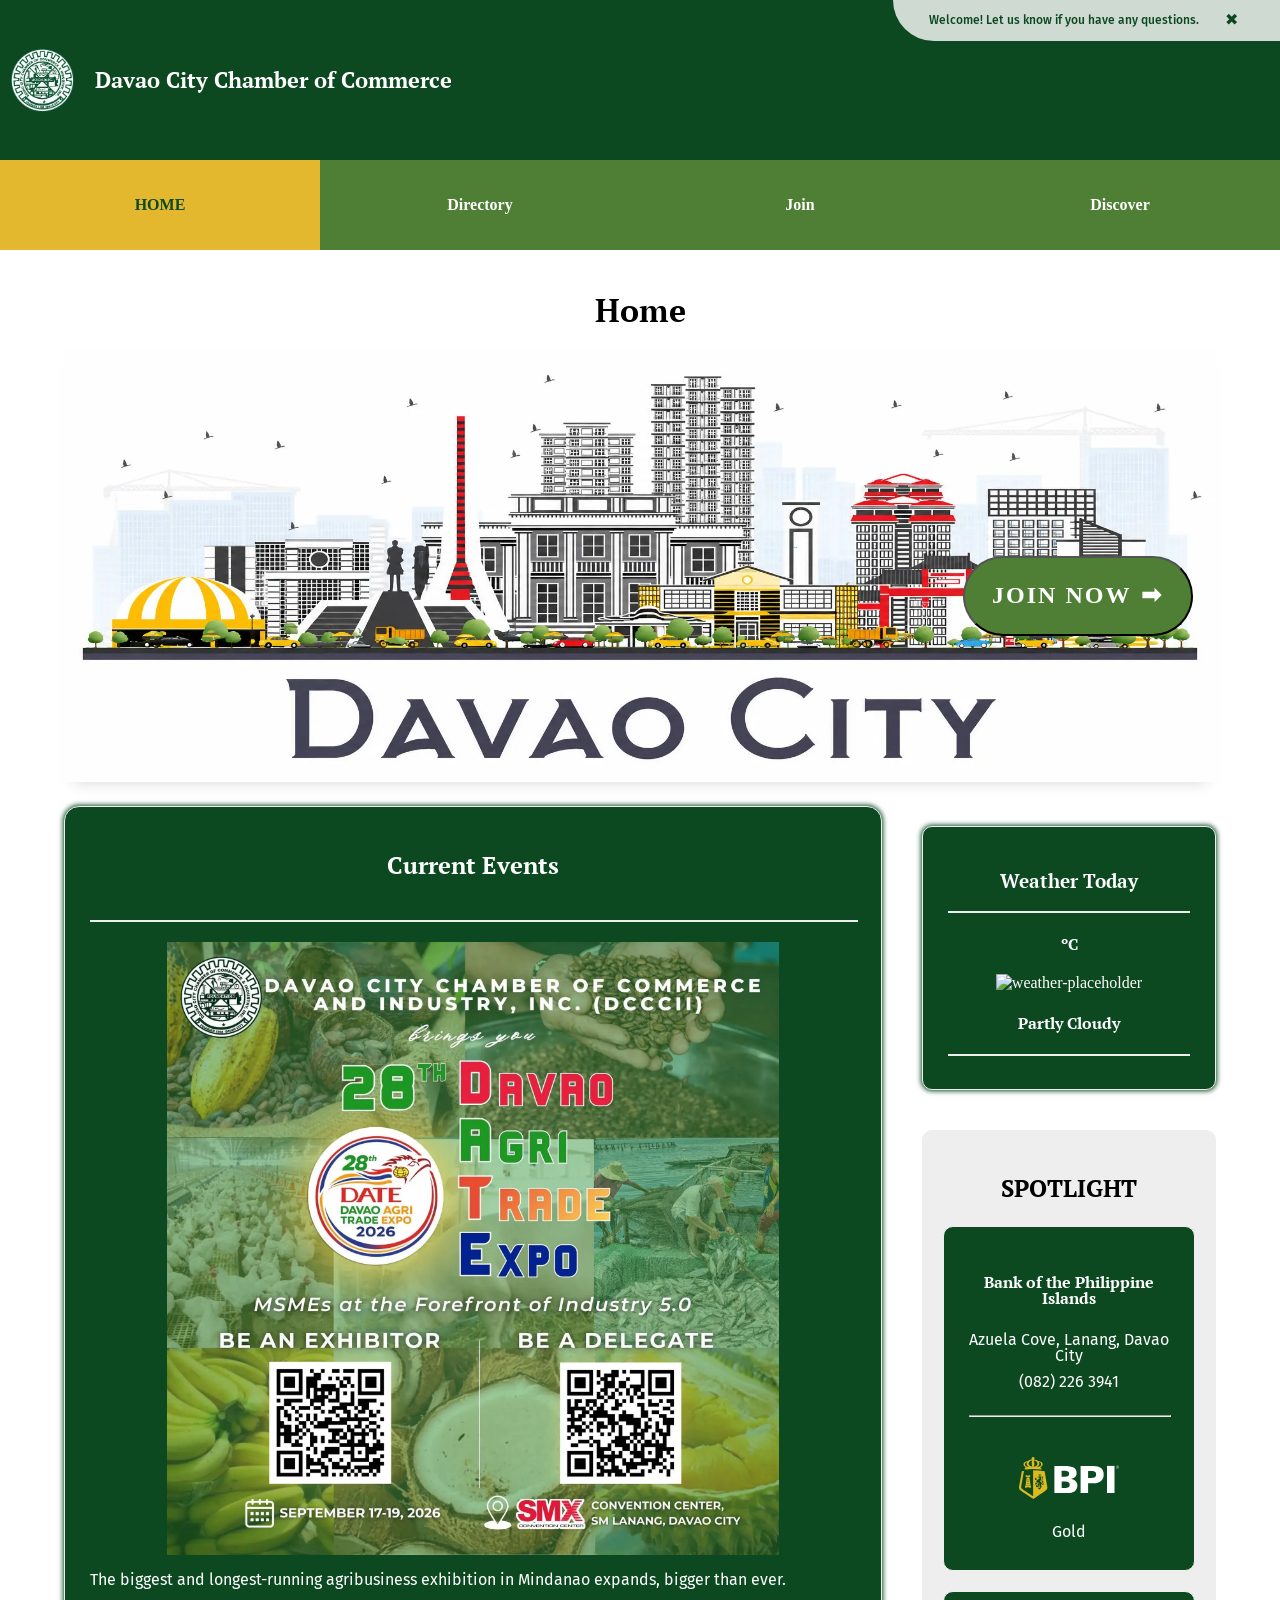
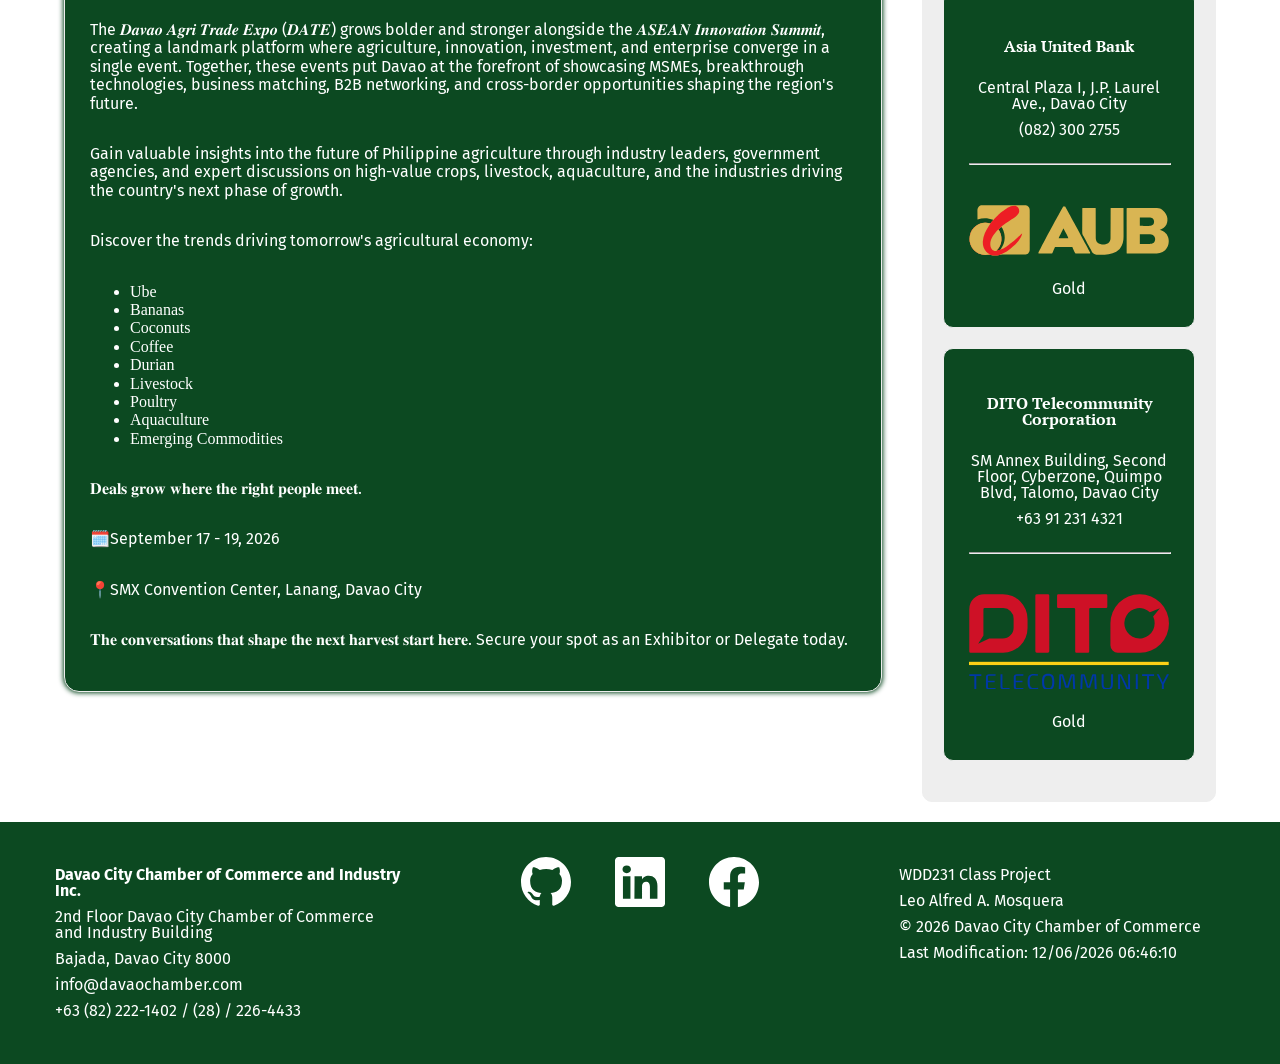
==== commit 41bc0d49: "discover page first push" ====
--- a/chamber/index.html
+++ b/chamber/index.html
@@ -37,13 +37,14 @@
             <span id="websiteTitle">Davao City Chamber of Commerce</span>
         </div>
         <span id="hmbrgrBtn" class=".hmbrgrBtn open"></span>
+        <span id="visitorStatus"></span>
     </header>
     <nav class="nav open">
         <ol>
             <li><a href="./index.html" class="navItem current">Home</a></li>
             <li><a href="./directory.html" class="navItem">Directory</a></li>
             <li><a href="./join.html" class="navItem">Join</a></li>
-            <li><a href="#" class="navItem">Discover</a></li>
+            <li><a href="./discover.html" class="navItem">Discover</a></li>
         </ol>
     </nav>
     <main class="home">
--- a/chamber/styles/small.css
+++ b/chamber/styles/small.css
@@ -158,6 +158,41 @@
     color: #ffff;
     cursor: pointer;
 
+}
+
+#visitorStatus {
+    display: none;
+    flex-direction: row;
+    position: fixed;
+    top: 0;
+    right: 0;
+    background-color: #fff;
+    max-width: 100%;
+    width: 100%;
+    padding: .10rem;
+    opacity: .8;
+    text-align: center;
+    border-bottom-left-radius: 50px;
+    justify-content: center;
+    gap: 20px;
+    transition: opacity .5s ease;
+}
+
+#visitorStatus p {
+    font-size: .75rem;
+    color: var(--primary-color);
+    font-weight: 500;
+}
+
+.messageBtn {
+    cursor: pointer;
+    background-color: transparent;
+    border: 0;
+}
+
+.messageBtn::before {
+    color: var(--primary-color);
+    content: "\2716";
 }
 
 /*************** NAVIGATION ***************/
@@ -693,7 +728,12 @@
     background-color: rgb(0 0 0 / 50%);
 }
 
-/****** JOIN PAGE ******/
+/****** THANK YOU PAGE ******/
+
+.thank-you {
+    display: flex;
+    flex-direction: column;
+}
 
 .thankyou>h1 {
     text-align: center;
@@ -708,6 +748,63 @@
     justify-content: center;
 }
 
+#backBtn {
+    padding: 24px;
+    align-self: center;
+}
+
+/****** DISCOVER PAGE ******/
+.discover {
+    min-width: 0%;
+    max-width: 100%;
+}
+
+#areasContainer {
+    display: flex;
+    flex-direction: column;
+    max-width: 100%;
+}
+
+.interestCard {
+    max-width: 100%;
+    min-width: 0%;
+    display: flex;
+    flex-direction: column;
+    padding: 20px;
+    border: 1px solid #e5e5e5;
+    margin: 10px auto;
+    box-shadow: 0px 0px 5px 2px #eee;
+    border-radius: 10px;
+}
+
+.interestBtn {
+    border-radius: 10px;
+    padding: .75rem;
+    font-weight: 700;
+    cursor: pointer;
+    transition: background-color .5s ease, font-size .5s ease-in, text-transform .5s ease-out;
+}
+
+.interestBtn:hover {
+    background-color: var(--primary-color);
+    color: var(--tertiary-color);
+    font-size: 1.5rem;
+    text-transform: uppercase;
+}
+
+figure {
+    max-width: 100%;
+    display: flex;
+}
+
+.interestImg {
+    flex-shrink: 1;
+    min-width: 0%;
+    max-width: 100%;
+}
+
+
+
 /*************** FOOTER ***************/
 footer {
     background-color: var(--primary-color);
--- a/chamber/styles/larger.css
+++ b/chamber/styles/larger.css
@@ -1,4 +1,4 @@
-@media screen and (min-width: 768px) {
+@media screen and (min-width: 1026px) {
 
     body {
         display: flex;
@@ -10,6 +10,10 @@
     /*************** HEADER ***************/
     #hmbrgrBtn {
         display: none;
+    }
+
+    #visitorStatus {
+        width: 30%;
     }
 
     /*************** NAVIGATION ***************/
@@ -185,6 +189,60 @@
         transform: scale(.95);
     }
 
+    /****** DISCOVER PAGE ******/
+
+
+    .discover h1 {
+        text-align: center;
+    }
+
+    #areasContainer {
+        display: grid;
+        grid-template-columns: repeat(2, 1fr);
+        gap: 16px;
+    }
+
+    .interestCard {
+        display: grid;
+        grid-template-areas:
+            "title title"
+            "image description"
+            "image address"
+            "button button";
+        grid-template-columns: 1fr 1fr;
+        grid-template-rows: auto auto auto auto;
+    }
+
+
+    .interestTitle {
+        text-align: left;
+        grid-area: title;
+    }
+
+    figure {
+        min-width: none;
+        max-width: 100%;
+        width: 100%;
+        grid-area: image;
+        margin: 15px auto;
+    }
+
+    .interestImg {
+        text-align: left;
+    }
+
+    .interestDescription {
+        grid-area: description;
+    }
+
+    .interestAddress {
+        grid-area: address;
+    }
+
+    .interestBtn {
+        grid-area: button;
+    }
+
 
     /*************** FOOTER ***************/
     footer {
